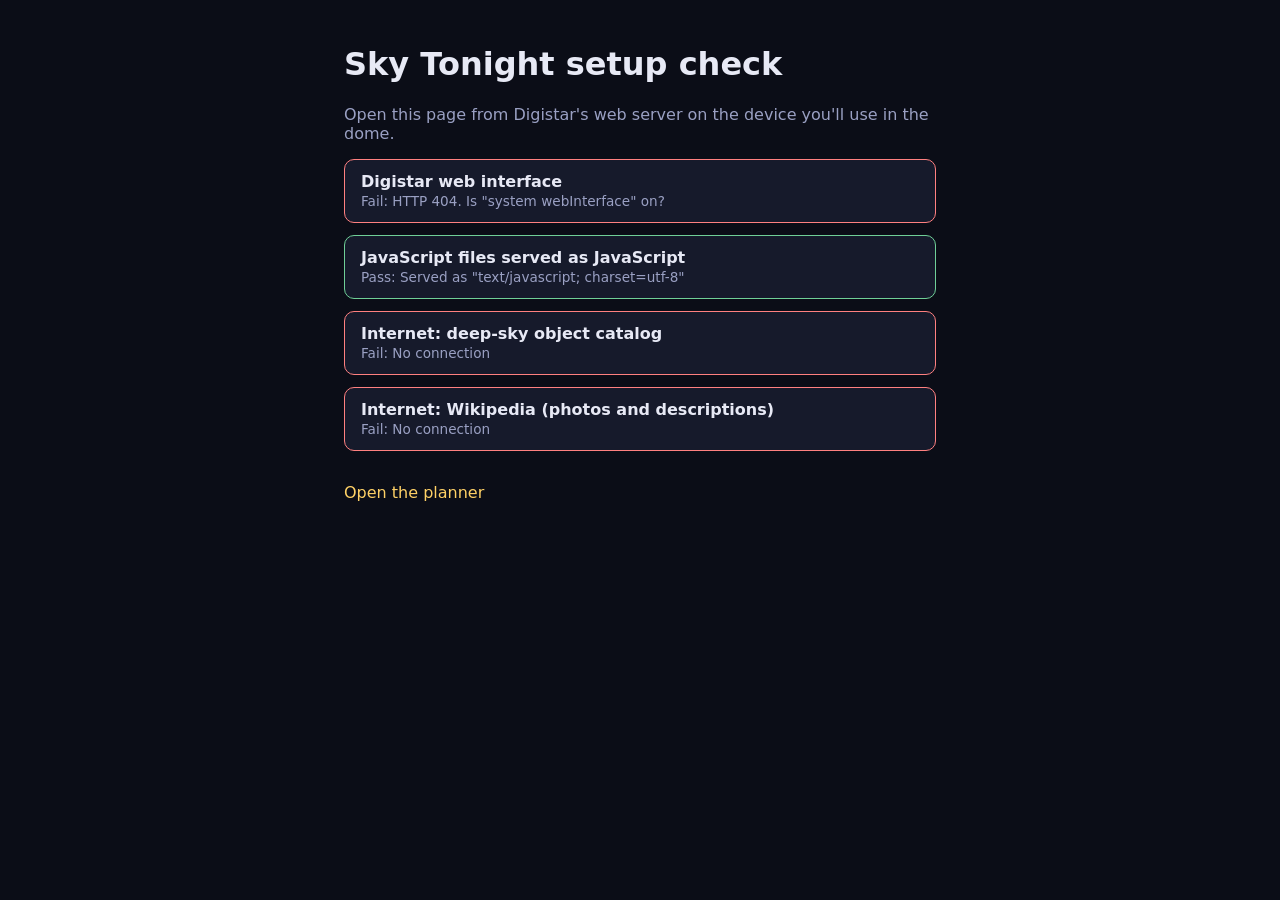
==== check.html @ 65b47d72 "feat: add digistar interfacing foundation and update render.js and style.css" ====
<!DOCTYPE html>
<html lang="en">
<head>
    <meta charset="UTF-8">
    <meta name="viewport" content="width=device-width, initial-scale=1.0">
    <title>Setup Check — Sky Tonight</title>
    <link rel="stylesheet" href="style.css">
    <style>
        .check-page { max-width: 640px; margin: 0 auto; padding: 1.5rem; }
        .check-list { list-style: none; padding: 0; display: grid; gap: 0.75rem; }
        .check-list li { background: var(--surface); border: 1px solid var(--border); border-radius: var(--radius); padding: 0.75rem 1rem; }
        .check-list strong { display: block; }
        .check-result { color: var(--text-muted); font-size: 0.85rem; }
        .is-pass { border-color: #6fcf97 !important; }
        .is-fail { border-color: #ff8080 !important; }
    </style>
</head>
<body>
    <main class="check-page">
        <h1>Sky Tonight setup check</h1>
        <p class="empty-state">Open this page from Digistar's web server on the device you'll use in the dome.</p>
        <ul id="checks" class="check-list"></ul>
        <p><a class="detail-panel__more" href="index.html">Open the planner</a></p>
    </main>

    <!-- A classic script on purpose: it has to run even if module scripts are blocked. -->
    <script>
        var checks = [
            {
                name: 'Digistar web interface',
                run: function () {
                    return fetch('/digistar/objects/eye/intensity', { cache: 'no-store' }).then(function (r) {
                        if (!r.ok) throw new Error('HTTP ' + r.status + '. Is "system webInterface" on?');
                        return 'Answering (eye intensity read successfully)';
                    });
                }
            },
            {
                name: 'JavaScript files served as JavaScript',
                run: function () {
                    return fetch('js/app.js', { cache: 'no-store' }).then(function (r) {
                        if (!r.ok) throw new Error('js/app.js not found (HTTP ' + r.status + ')');
                        var type = r.headers.get('content-type') || '(none)';
                        if (!/javascript|ecmascript/i.test(type)) {
                            throw new Error('Served as "' + type + '". Browsers won\'t run module scripts with this type, so the planner needs the bundled version.');
                        }
                        return 'Served as "' + type + '"';
                    });
                }
            },
            {
                name: 'Internet: deep-sky object catalog',
                run: function () {
                    return fetch('https://www.datastro.eu/api/explore/v2.1/catalog/datasets/deep-sky-objects/records?limit=1').then(function (r) {
                        if (!r.ok) throw new Error('HTTP ' + r.status);
                        return 'Reachable';
                    });
                }
            },
            {
                name: 'Internet: Wikipedia (photos and descriptions)',
                run: function () {
                    return fetch('https://en.wikipedia.org/api/rest_v1/page/summary/Messier_31').then(function (r) {
                        if (!r.ok) throw new Error('HTTP ' + r.status);
                        return 'Reachable';
                    });
                }
            }
        ];

        var list = document.getElementById('checks');
        checks.forEach(function (check) {
            var item = document.createElement('li');
            item.innerHTML = '<strong></strong><span class="check-result">Checking…</span>';
            item.querySelector('strong').textContent = check.name;
            list.appendChild(item);
            var result = item.querySelector('.check-result');

            check.run().then(function (message) {
                item.classList.add('is-pass');
                result.textContent = 'Pass: ' + message;
            }).catch(function (err) {
                item.classList.add('is-fail');
                result.textContent = 'Fail: ' + (err.message === 'Failed to fetch' ? 'No connection' : err.message);
            });
        });
    </script>
</body>
</html>
---- style.css ----
:root {
    --bg: #0b0d17;
    --surface: #161a2b;
    --surface-hover: #1f2440;
    --text: #e7e9f5;
    --text-muted: #9aa0c3;
    --accent: #ffd166;
    --border: #2a2f4a;
    --radius: 10px;
}

* {
    box-sizing: border-box;
}

body {
    margin: 0;
    background: var(--bg);
    color: var(--text);
    font-family: system-ui, sans-serif;
}

.app-header {
    display: flex;
    flex-wrap: wrap;
    align-items: center;
    gap: 1rem;
    padding: 1rem 1.5rem;
    border-bottom: 1px solid var(--border);
    position: sticky;
    top: 0;
    background: var(--bg);
    z-index: 10;
}

.app-header h1 {
    font-size: 1.25rem;
    margin: 0;
}

.search-form {
    display: flex;
    gap: 0.5rem;
    flex: 1 1 240px;
}

.search-form input {
    flex: 1;
}

.planner-controls {
    display: flex;
    align-items: center;
    gap: 1rem;
    font-size: 0.85rem;
    color: var(--text-muted);
}

.location-status {
    font-size: 0.8rem;
    color: var(--text-muted);
}

input,
button {
    font: inherit;
    border-radius: 6px;
    border: 1px solid var(--border);
    background: var(--surface);
    color: var(--text);
    padding: 0.4rem 0.6rem;
}

button {
    cursor: pointer;
}

button:hover,
button:focus-visible {
    background: var(--surface-hover);
}

.app-body {
    display: grid;
    grid-template-columns: 1fr 320px;
    gap: 1rem;
    padding: 1rem 1.5rem;
}

.tabs {
    grid-column: 1 / -1;
    display: flex;
    gap: 0.5rem;
}

.tab {
    background: none;
    border: none;
    padding: 0.5rem 0.75rem;
    color: var(--text-muted);
}

.tab.is-active {
    color: var(--text);
    border-bottom: 2px solid var(--accent);
    border-radius: 0;
}

.filters {
    grid-column: 1 / -1;
    display: flex;
    flex-wrap: wrap;
    align-items: end;
    gap: 1rem;
    padding: 0.75rem;
    background: var(--surface);
    border: 1px solid var(--border);
    border-radius: var(--radius);
    font-size: 0.85rem;
    color: var(--text-muted);
}

.filters label {
    display: flex;
    flex-direction: column;
    gap: 0.25rem;
}

.filters__checkbox {
    flex-direction: row !important;
    align-items: center;
    gap: 0.4rem !important;
}

.filters input[type="number"] {
    width: 5rem;
}

.filters[hidden] {
    display: none;
}

.results-column {
    display: flex;
    flex-direction: column;
    gap: 1rem;
    min-width: 0;
}

.pagination {
    display: flex;
    align-items: center;
    justify-content: center;
    gap: 1rem;
    font-size: 0.85rem;
    color: var(--text-muted);
}

.pagination button:disabled {
    opacity: 0.4;
    cursor: default;
}

.pagination button:disabled:hover {
    background: var(--surface);
}

.pagination[hidden] {
    display: none;
}

.object-grid,
.saved-list {
    display: grid;
    gap: 1rem;
    align-content: start;
    list-style: none;
    margin: 0;
    padding: 0;
    min-height: 200px;
}

.object-grid {
    grid-template-columns: repeat(4, 1fr);
}

.saved-list {
    grid-template-columns: repeat(auto-fill, minmax(280px, 1fr));
}

.object-grid[hidden],
.saved-list[hidden] {
    display: none;
}

.object-grid.is-loading::after {
    content: "Loading...";
    color: var(--text-muted);
}

.object-grid.has-error {
    display: block;
}

.error-state {
    color: #ff8080;
}

.empty-state {
    color: var(--text-muted);
}

.object-card {
    position: relative;
    background: var(--surface);
    border: 1px solid var(--border);
    border-radius: var(--radius);
    padding: 1rem;
    cursor: pointer;
    transition: transform 0.15s ease, border-color 0.15s ease;
}

.object-card:hover,
.object-card:focus-visible {
    transform: translateY(-2px);
    border-color: var(--accent);
    outline: none;
}

.object-card.is-favorite {
    border-color: var(--accent);
}

.object-card__name {
    margin: 0 0 0.25rem;
    font-size: 1rem;
}

.object-card__type,
.object-card__mag {
    margin: 0;
    font-size: 0.8rem;
    color: var(--text-muted);
}

.object-card__equipment {
    margin: 0.35rem 0 0;
    font-size: 0.75rem;
    color: var(--accent);
}

.favorite-toggle {
    position: absolute;
    top: 0.5rem;
    right: 0.5rem;
    background: none;
    border: none;
    color: var(--text-muted);
    font-size: 1.1rem;
    padding: 0;
}

.object-card.is-favorite .favorite-toggle,
.favorite-toggle[aria-pressed="true"] {
    color: var(--accent);
}

.detail-panel {
    background: var(--surface);
    border: 1px solid var(--border);
    border-radius: var(--radius);
    padding: 1rem;
    height: fit-content;
    opacity: 0;
    transform: translateX(8px);
    transition: opacity 0.2s ease, transform 0.2s ease;
}

.detail-panel.is-open {
    opacity: 1;
    transform: translateX(0);
}

.detail-panel__attrs {
    display: grid;
    grid-template-columns: 1fr;
    gap: 0.6rem;
    font-size: 0.9rem;
}

.detail-panel__attrs dt {
    color: var(--text-muted);
    font-size: 0.75rem;
    text-transform: uppercase;
    letter-spacing: 0.04em;
}

.detail-panel__attrs dd {
    margin: 0.1rem 0 0;
    white-space: nowrap;
}

.detail-panel__close {
    float: right;
    background: none;
    border: none;
    color: var(--text-muted);
    font-size: 1.1rem;
}

.detail-panel__more {
    display: inline-block;
    margin-top: 1rem;
    color: var(--accent);
    text-decoration: none;
}

.detail-panel__more:hover,
.detail-panel__more:focus-visible {
    text-decoration: underline;
}

.back-link {
    color: var(--text-muted);
    text-decoration: none;
}

.back-link:hover,
.back-link:focus-visible {
    color: var(--text);
}

.object-page {
    max-width: 1040px;
    margin: 0 auto;
    padding: 1.5rem;
}

.object-page__layout {
    display: grid;
    grid-template-columns: 1fr 320px;
    gap: 1rem;
    align-items: start;
}

.object-page__content {
    background: var(--surface);
    border: 1px solid var(--border);
    border-radius: var(--radius);
    padding: 1.5rem;
}

.object-page__image {
    display: block;
    width: 100%;
    max-height: 360px;
    object-fit: cover;
    border-radius: var(--radius);
    margin-bottom: 1rem;
}

.object-page__extract {
    color: var(--text-muted);
    line-height: 1.5;
}

.observing-guide {
    background: var(--surface);
    border: 1px solid var(--accent);
    border-radius: var(--radius);
    padding: 1.5rem;
}

.observing-guide h2 {
    margin-top: 0;
    font-size: 1.1rem;
}

.observing-guide__disclaimer {
    color: var(--text-muted);
    font-size: 0.8rem;
    line-height: 1.4;
    margin-top: -0.25rem;
}

@media (max-width: 720px) {
    .object-page__layout {
        grid-template-columns: 1fr;
    }
}

@media (max-width: 900px) {
    .object-grid {
        grid-template-columns: repeat(2, 1fr);
    }
}

@media (max-width: 720px) {
    .app-body {
        grid-template-columns: 1fr;
    }

    .detail-panel {
        position: fixed;
        inset: auto 0 0 0;
        border-radius: var(--radius) var(--radius) 0 0;
        max-height: 70vh;
        overflow-y: auto;
    }
}

@media (max-width: 480px) {
    .object-grid {
        grid-template-columns: 1fr;
    }
}

/* Dome control (js/digistar.js) — only visible when served by relay/server.mjs */
.dome-control {
    display: flex;
    flex-wrap: wrap;
    align-items: center;
    gap: 0.6rem;
    margin-top: 1rem;
}

.dome-control[hidden] {
    display: none;
}

.dome-button {
    border-color: var(--accent);
    color: var(--accent);
}

.dome-button--secondary {
    border-color: var(--border);
    color: var(--text-muted);
}

.dome-button:disabled {
    opacity: 0.6;
    cursor: progress;
}

.dome-control__status {
    font-size: 0.8rem;
    color: var(--text-muted);
}

.dome-control__status.is-error {
    color: #ff8080;
}
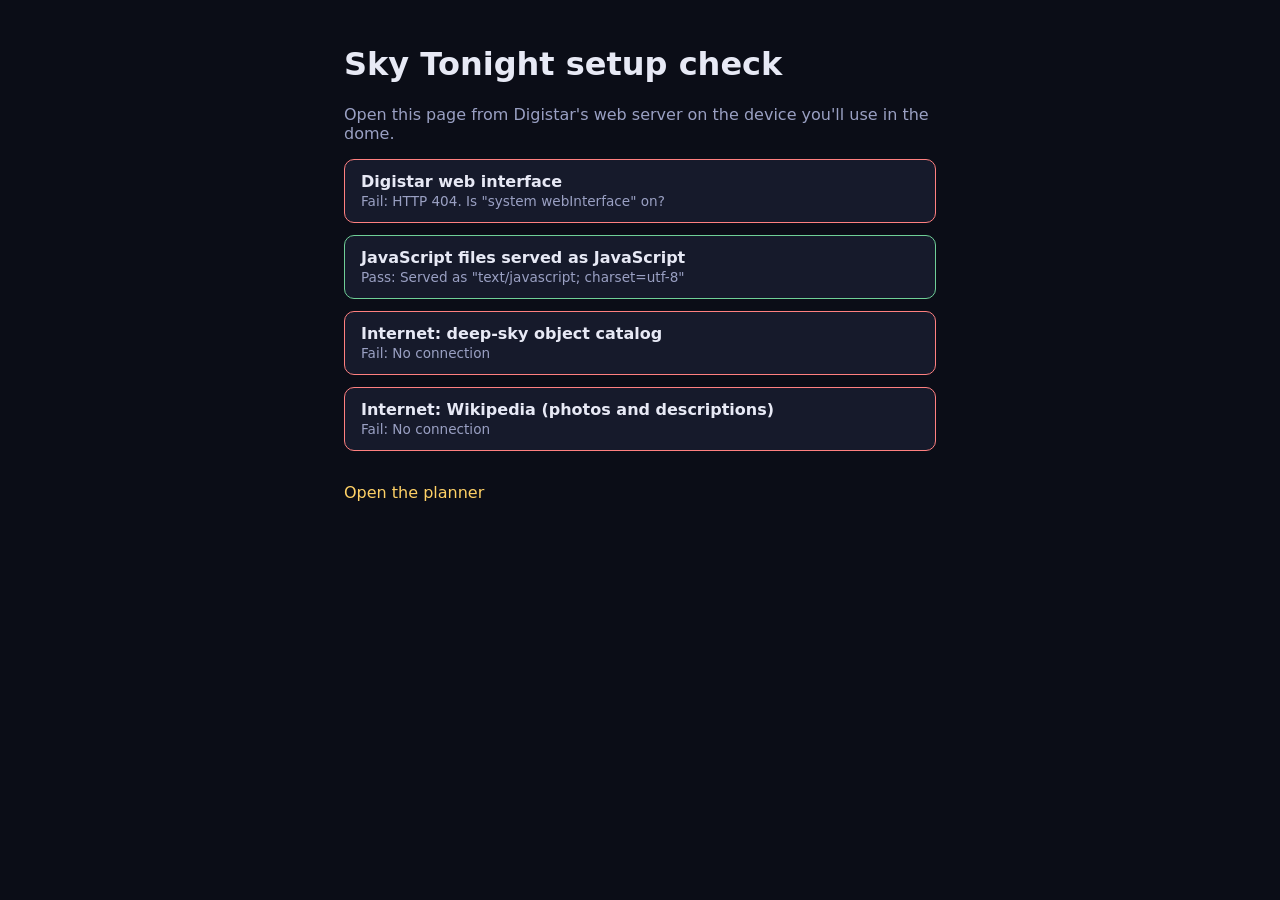
==== commit aaef6d28: "Replace every non-ASCII UI character with an ASCII equivalent Confirmed on a newer Digistar release:" ====
--- a/check.html
+++ b/check.html
@@ -3,7 +3,7 @@
 <head>
     <meta charset="UTF-8">
     <meta name="viewport" content="width=device-width, initial-scale=1.0">
-    <title>Setup Check — Sky Tonight</title>
+    <title>Setup Check - Sky Tonight</title>
     <link rel="stylesheet" href="style.css">
     <style>
         .check-page { max-width: 640px; margin: 0 auto; padding: 1.5rem; }
@@ -71,7 +71,7 @@
         var list = document.getElementById('checks');
         checks.forEach(function (check) {
             var item = document.createElement('li');
-            item.innerHTML = '<strong></strong><span class="check-result">Checking…</span>';
+            item.innerHTML = '<strong></strong><span class="check-result">Checking...</span>';
             item.querySelector('strong').textContent = check.name;
             list.appendChild(item);
             var result = item.querySelector('.check-result');
--- a/style.css
+++ b/style.css
@@ -7,6 +7,16 @@
     --accent: #ffd166;
     --border: #2a2f4a;
     --radius: 10px;
+    /* One color per line on the Plan scheduler (sunset/sunrise/civil-twilight, plus the
+       per-row horizon reference), each paired with its own pattern so every line is
+       distinguishable by color AND shape, not color alone. Shared between .scheduler's
+       own lines and .scheduler__legend's key, which is a sibling rather than a
+       descendant of it, so these live at :root rather than scoped to .scheduler. */
+    --sun-sunset: #ff8a5c;
+    --sun-sunrise: #ffb703;
+    --sun-civil-dusk: #5c8dff;
+    --sun-civil-dawn: #4fd1c5;
+    --sun-horizon: var(--text-muted);
 }
 
 * {
@@ -61,7 +71,25 @@
     color: var(--text-muted);
 }
 
+/* Site-wide text size (see js/fontSize.js) - scales the root font size, so every
+   rem-based size elsewhere in this file grows or shrinks along with it. */
+.font-size-controls {
+    display: flex;
+    gap: 0.25rem;
+}
+
+.font-size-controls button {
+    padding: 0.3rem 0.5rem;
+    font-size: 0.85rem;
+    line-height: 1;
+}
+
+#font-size-decrease {
+    font-size: 0.7rem;
+}
+
 input,
+select,
 button {
     font: inherit;
     border-radius: 6px;
@@ -71,6 +99,13 @@
     padding: 0.4rem 0.6rem;
 }
 
+input:disabled,
+select:disabled,
+button:disabled {
+    opacity: 0.5;
+    cursor: not-allowed;
+}
+
 button {
     cursor: pointer;
 }
@@ -85,6 +120,13 @@
     grid-template-columns: 1fr 320px;
     gap: 1rem;
     padding: 1rem 1.5rem;
+    transition: grid-template-columns 0.2s ease;
+}
+
+/* Detail panel minimized to a narrow strip (see .detail-panel__minimize in js/render.js)
+   - the results column reclaims the freed space automatically since it's the "1fr" track. */
+.app-body.detail-panel-minimized {
+    grid-template-columns: 1fr 2.5rem;
 }
 
 .tabs {
@@ -126,17 +168,35 @@
     gap: 0.25rem;
 }
 
-.filters__checkbox {
-    flex-direction: row !important;
-    align-items: center;
-    gap: 0.4rem !important;
-}
-
 .filters input[type="number"] {
     width: 5rem;
 }
 
 .filters[hidden] {
+    display: none;
+}
+
+.saved-list-toolbar {
+    grid-column: 1 / -1;
+    display: flex;
+    flex-wrap: wrap;
+    align-items: end;
+    gap: 1rem;
+    padding: 0.75rem;
+    background: var(--surface);
+    border: 1px solid var(--border);
+    border-radius: var(--radius);
+    font-size: 0.85rem;
+    color: var(--text-muted);
+}
+
+.saved-list-toolbar label {
+    display: flex;
+    flex-direction: column;
+    gap: 0.25rem;
+}
+
+.saved-list-toolbar[hidden] {
     display: none;
 }
 
@@ -249,6 +309,28 @@
     color: var(--accent);
 }
 
+/* A small glyph for the object's type (galaxy, cluster, nebula, ...), tucked into the
+   card's otherwise-empty lower-right corner - see js/typeIcons.js for the glyph set and
+   which raw type codes share one. Muted and low-opacity so it reads as a supporting
+   detail, not competing with the card's text; decorative (the text type label already
+   says the same thing), so it's inert to pointer/click handling. */
+.object-card__type-icon {
+    position: absolute;
+    right: 0.75rem;
+    bottom: 0.6rem;
+    width: 40px;
+    height: 40px;
+    color: var(--text-muted);
+    opacity: 0.55;
+    pointer-events: none;
+}
+
+.object-card__type-icon svg {
+    width: 100%;
+    height: 100%;
+    display: block;
+}
+
 .favorite-toggle {
     position: absolute;
     top: 0.5rem;
@@ -263,6 +345,452 @@
 .object-card.is-favorite .favorite-toggle,
 .favorite-toggle[aria-pressed="true"] {
     color: var(--accent);
+}
+
+.plan-list {
+    grid-column: 1 / -1;
+    min-height: 200px;
+}
+
+.plan-list[hidden] {
+    display: none;
+}
+
+.plan-list__not-visible {
+    margin-top: 1rem;
+    font-size: 0.85rem;
+    color: var(--text-muted);
+}
+
+.scheduler {
+    --scheduler-label-width: 9rem;
+    --scheduler-gutter: 0.75rem;
+    --scheduler-reset-width: 1.5rem;
+    position: relative;
+    display: flex;
+    flex-direction: column;
+    gap: 0.35rem;
+}
+
+/* A row of sunset/sunrise/civil-twilight time flags, reserved at a fixed height (rather
+   than floating up from their lines in the body below) so two close ones can stack into
+   tiers without ever growing into whatever is above the scheduler. Only rendered when at
+   least one of those crossings falls within the timeline. */
+.scheduler__sun-labels {
+    display: flex;
+    align-items: flex-end;
+    gap: var(--scheduler-gutter);
+}
+
+.scheduler__sun-labels-track {
+    position: relative;
+    flex: 1 1 auto;
+    height: 2.1rem;
+    margin-right: calc(var(--scheduler-reset-width) + var(--scheduler-gutter));
+}
+
+.scheduler__ruler {
+    display: flex;
+    align-items: center;
+    gap: var(--scheduler-gutter);
+    font-size: 0.7rem;
+    color: var(--text-muted);
+}
+
+.scheduler__label-spacer {
+    flex: 0 0 var(--scheduler-label-width);
+}
+
+.scheduler__ruler-track {
+    position: relative;
+    flex: 1 1 auto;
+    height: 1.6rem;
+    margin-right: calc(var(--scheduler-reset-width) + var(--scheduler-gutter));
+}
+
+/* Every hour gets a mark, bottom-anchored so they all sit flush with the gridlines
+   starting just below; a labeled one (see MAX_LABELED_TICKS in scheduler.js) also gets
+   a time above it and a taller mark, so the labeled ticks read as the "major" ones. */
+.scheduler__tick {
+    position: absolute;
+    bottom: 0;
+    display: flex;
+    flex-direction: column;
+    align-items: center;
+    transform: translateX(-50%);
+}
+
+.scheduler__tick-label {
+    margin-bottom: 0.2rem;
+    white-space: nowrap;
+}
+
+.scheduler__tick-mark {
+    width: 1px;
+    height: 0.3rem;
+    background: var(--border);
+}
+
+.scheduler__tick--labeled .scheduler__tick-mark {
+    height: 0.6rem;
+    background: var(--text-muted);
+}
+
+.scheduler__body {
+    position: relative;
+    margin-top: 1rem;
+}
+
+/* Lines sit behind the row list (see z-index on .scheduler__rows), spanning its full
+   height in one overlay so they run continuously through every row's track instead of
+   resetting at each row's own edges - the insets match the label/reset columns so the
+   lines land at the same x-position as the ruler's own ticks above them. */
+.scheduler__gridlines {
+    position: absolute;
+    top: 0;
+    bottom: 0;
+    left: calc(var(--scheduler-label-width) + var(--scheduler-gutter));
+    right: calc(var(--scheduler-reset-width) + var(--scheduler-gutter));
+    pointer-events: none;
+}
+
+.scheduler__gridline {
+    position: absolute;
+    top: 0;
+    bottom: 0;
+    width: 1px;
+    background: var(--border);
+}
+
+/* Sunset/sunrise/civil-twilight markers, spanning the *entire* .scheduler (its nearest
+   positioned ancestor - see "position: relative" above), not just the row list, so each
+   line visibly runs from its flag in .scheduler__sun-labels down through the ruler and
+   every row. Each row also gets its own copies of these spans appended straight into its
+   track (see renderRow() in js/scheduler.js), since this overlay alone would otherwise
+   only show through the gaps between rows - a track's own background covers it there. */
+.scheduler__sun-marks {
+    position: absolute;
+    top: 0;
+    bottom: 0;
+    left: calc(var(--scheduler-label-width) + var(--scheduler-gutter));
+    right: calc(var(--scheduler-reset-width) + var(--scheduler-gutter));
+    pointer-events: none;
+}
+
+.scheduler__sun-mark {
+    position: absolute;
+    top: 0;
+    bottom: 0;
+    width: 2px;
+    transform: translateX(-50%);
+    pointer-events: none;
+}
+
+/* Only set on the full-height overlay's spans (see `trimToLabels` in buildSunMarkSpans(),
+   js/scheduler.js), not a row's own copy. Without this, "top: 0" above puts every line's
+   top edge at the very top of .scheduler__sun-labels-track - well above a tier0 label's
+   own text, which sits at the *bottom* of that track. These stop each line ~5px below
+   its own flag's text instead: track height (2.1rem) minus how far up that tier's label
+   sits (0 for tier0, 1.05rem for tier1 - see .scheduler__sun-mark-label--tier1), plus the
+   5px gap. */
+.scheduler__sun-mark--tier0 {
+    top: calc(2.1rem + 5px);
+}
+
+.scheduler__sun-mark--tier1 {
+    top: calc(2.1rem - 1.05rem + 5px);
+}
+
+/* Each line gets its own color AND its own repeating pattern (solid/dashed/dotted/
+   dash-dot), so no two are distinguishable by color alone - see the matching
+   .scheduler__legend-swatch--* rules below, which reuse the same patterns as a key. */
+.scheduler__sun-mark--sunset {
+    background: var(--sun-sunset);
+}
+
+.scheduler__sun-mark--sunrise {
+    background-image: repeating-linear-gradient(to bottom, var(--sun-sunrise) 0 6px, transparent 6px 10px);
+}
+
+.scheduler__sun-mark--civil-dusk {
+    background-image: repeating-linear-gradient(to bottom, var(--sun-civil-dusk) 0 2px, transparent 2px 5px);
+}
+
+.scheduler__sun-mark--civil-dawn {
+    background-image: repeating-linear-gradient(
+        to bottom,
+        var(--sun-civil-dawn) 0 6px, transparent 6px 9px,
+        var(--sun-civil-dawn) 9px 11px, transparent 11px 14px
+    );
+}
+
+/* Anchored to the bottom of the fixed-height .scheduler__sun-labels-track (see
+   renderSunLabelsRow in js/scheduler.js), with tier1 stacked above tier0, so neither can
+   ever grow past that track's own reserved space into content further up the page. */
+.scheduler__sun-mark-label {
+    position: absolute;
+    bottom: 0;
+    transform: translateX(-50%);
+    font-size: 0.65rem;
+    line-height: 1;
+    white-space: nowrap;
+}
+
+.scheduler__sun-mark-label--tier1 {
+    bottom: 1.05rem;
+}
+
+.scheduler__sun-mark-label--sunset { color: var(--sun-sunset); }
+.scheduler__sun-mark-label--sunrise { color: var(--sun-sunrise); }
+.scheduler__sun-mark-label--civil-dusk { color: var(--sun-civil-dusk); }
+.scheduler__sun-mark-label--civil-dawn { color: var(--sun-civil-dawn); }
+
+.scheduler__rows {
+    position: relative;
+    z-index: 1;
+    list-style: none;
+    margin: 0;
+    padding: 0;
+    display: flex;
+    flex-direction: column;
+    gap: 1.2rem;
+}
+
+.scheduler__row {
+    display: flex;
+    align-items: center;
+    gap: var(--scheduler-gutter);
+}
+
+.scheduler__label {
+    flex: 0 0 var(--scheduler-label-width);
+    overflow: hidden;
+    text-overflow: ellipsis;
+    white-space: nowrap;
+    text-align: left;
+    background: none;
+    border: none;
+    color: var(--text);
+    font-size: 0.85rem;
+    padding: 0;
+    cursor: pointer;
+}
+
+.scheduler__label:hover,
+.scheduler__label:focus-visible {
+    color: var(--accent);
+    outline: none;
+}
+
+.scheduler__track {
+    position: relative;
+    flex: 1 1 auto;
+    height: 3.375rem;
+    background: var(--surface);
+    border: 1px solid var(--border);
+    border-radius: 6px;
+}
+
+/* Everything that needs clipping to the track's rounded corners (the altitude graph,
+   sun-mark lines, ghost, and bar) lives in here rather than directly in .scheduler__track
+   - .scheduler__bar-label is a sibling of this instead, so it can sit just above the
+   track without this wrapper's own overflow:hidden cutting it off. */
+.scheduler__track-content {
+    position: absolute;
+    top: 0;
+    right: 0;
+    bottom: 0;
+    left: 0;
+    border-radius: 6px;
+    overflow: hidden;
+}
+
+/* The object's altitude-over-time curve, filling the track as a backdrop behind the
+   ghost and the draggable bar (both given translucent backgrounds below so it still
+   reads through them). Scaled to a fixed, shared -20°-to-90° range rather than each
+   row's own min/max, so curve height is directly comparable row to row - see
+   renderAltitudeGraph() in js/scheduler.js. */
+.scheduler__altitude {
+    position: absolute;
+    top: 0;
+    left: 0;
+    width: 100%;
+    height: 100%;
+    display: block;
+    pointer-events: none;
+}
+
+.scheduler__altitude-area {
+    fill: rgba(255, 209, 102, 0.16);
+}
+
+.scheduler__altitude-line {
+    fill: none;
+    stroke: rgba(255, 209, 102, 0.5);
+    stroke-width: 1.5;
+    vector-effect: non-scaling-stroke;
+}
+
+/* The 0° reference line within each row's own altitude graph - part of the same line
+   "language" as the sunset/sunrise/civil-twilight markers (see the legend), so it gets
+   its own distinct fine-dotted pattern and the shared --sun-horizon color. */
+.scheduler__altitude-horizon {
+    stroke: var(--sun-horizon);
+    stroke-width: 1;
+    stroke-dasharray: 1 2;
+    opacity: 0.7;
+    vector-effect: non-scaling-stroke;
+}
+
+.scheduler__ghost {
+    position: absolute;
+    top: 0;
+    bottom: 0;
+    background: rgba(255, 255, 255, 0.06);
+    border-radius: 6px;
+    pointer-events: none;
+}
+
+.scheduler__bar {
+    position: absolute;
+    top: 0.25rem;
+    bottom: 0.25rem;
+    display: flex;
+    align-items: center;
+    background: rgba(31, 36, 64, 0.55);
+    border: 1px solid var(--accent);
+    border-radius: 6px;
+    min-width: 1.25rem;
+    cursor: grab;
+    touch-action: none;
+}
+
+.scheduler__bar:active {
+    cursor: grabbing;
+}
+
+.scheduler__bar:focus-visible {
+    outline: 2px solid var(--text);
+    outline-offset: 1px;
+}
+
+/* Positioned by JS (applyTimes() in js/scheduler.js) to track the bar's horizontal
+   midpoint as it's dragged; "bottom" anchors it just above the track - a direct child of
+   .scheduler__track, not of .scheduler__bar, so it isn't clipped by the track's own
+   rounded-corner overflow (see .scheduler__track-content). */
+.scheduler__bar-label {
+    position: absolute;
+    bottom: calc(100% + 2px);
+    transform: translateX(-50%);
+    background: var(--bg);
+    border: 1px solid var(--border);
+    border-radius: 4px;
+    padding: 0.05rem 0.35rem;
+    font-size: 0.75rem;
+    color: var(--text);
+    white-space: nowrap;
+    pointer-events: none;
+}
+
+.scheduler__handle {
+    flex: 0 0 0.6rem;
+    align-self: stretch;
+    background: var(--accent);
+    border: none;
+    padding: 0;
+    cursor: ew-resize;
+    touch-action: none;
+}
+
+.scheduler__handle--start {
+    margin-right: auto;
+    border-radius: 6px 0 0 6px;
+}
+
+.scheduler__handle--end {
+    margin-left: auto;
+    border-radius: 0 6px 6px 0;
+}
+
+.scheduler__handle:focus-visible {
+    outline: 2px solid var(--text);
+    outline-offset: 1px;
+}
+
+.scheduler__reset {
+    flex: 0 0 var(--scheduler-reset-width);
+    background: none;
+    border: none;
+    color: var(--text-muted);
+    font-size: 1rem;
+    padding: 0;
+    cursor: pointer;
+}
+
+/* Stays a flex item (keeping its reserved width) even when hidden, rather than
+   "display: none" collapsing it out of the row - otherwise .scheduler__track's
+   "flex: 1 1 auto" would grow to fill the reclaimed space the instant a drag makes the
+   reset button appear, visibly resizing/rescaling the bar and altitude graph mid-use. */
+.scheduler__reset[hidden] {
+    display: block;
+    visibility: hidden;
+    pointer-events: none;
+}
+
+.scheduler__reset:hover,
+.scheduler__reset:focus-visible {
+    color: var(--accent);
+    outline: none;
+}
+
+/* Key for every line used on the scheduler - see renderLegend() in js/scheduler.js.
+   Each swatch reuses the exact same background pattern as the real line (just oriented
+   horizontally instead of vertically), so the key can never drift out of sync with how
+   the lines actually render. */
+.scheduler__legend {
+    margin-top: 1rem;
+    border-collapse: collapse;
+    font-size: 0.75rem;
+    color: var(--text-muted);
+}
+
+.scheduler__legend td {
+    padding: 0.2rem 0.5rem 0.2rem 0;
+    vertical-align: middle;
+}
+
+.scheduler__legend-swatch-cell {
+    width: 1.75rem;
+}
+
+.scheduler__legend-swatch {
+    display: inline-block;
+    width: 1.75rem;
+    height: 0.4rem;
+}
+
+.scheduler__legend-swatch--sunset {
+    background: var(--sun-sunset);
+}
+
+.scheduler__legend-swatch--sunrise {
+    background-image: repeating-linear-gradient(to right, var(--sun-sunrise) 0 6px, transparent 6px 10px);
+}
+
+.scheduler__legend-swatch--civil-dusk {
+    background-image: repeating-linear-gradient(to right, var(--sun-civil-dusk) 0 2px, transparent 2px 5px);
+}
+
+.scheduler__legend-swatch--civil-dawn {
+    background-image: repeating-linear-gradient(
+        to right,
+        var(--sun-civil-dawn) 0 6px, transparent 6px 9px,
+        var(--sun-civil-dawn) 9px 11px, transparent 11px 14px
+    );
+}
+
+.scheduler__legend-swatch--horizon {
+    background-image: repeating-linear-gradient(to right, var(--sun-horizon) 0 1px, transparent 1px 3px);
 }
 
 .detail-panel {
@@ -274,11 +802,48 @@
     opacity: 0;
     transform: translateX(8px);
     transition: opacity 0.2s ease, transform 0.2s ease;
+    overflow: hidden;
 }
 
 .detail-panel.is-open {
     opacity: 1;
     transform: translateX(0);
+}
+
+/* Collapsed to a narrow strip along the side of the screen - see .app-body.detail-panel-
+   minimized, which shrinks the grid column this panel sits in so the results column can
+   reclaim the freed space. Everything but the toolbar and a vertical object name hides. */
+.detail-panel.is-minimized {
+    padding: 0.75rem 0.25rem;
+    display: flex;
+    flex-direction: column;
+    align-items: center;
+    gap: 0.5rem;
+}
+
+.detail-panel.is-minimized .detail-panel__attrs,
+.detail-panel.is-minimized .detail-panel__more,
+.detail-panel.is-minimized .dome-control {
+    display: none;
+}
+
+.detail-panel.is-minimized h2 {
+    writing-mode: vertical-rl;
+    text-orientation: mixed;
+    margin: 0;
+    font-size: 0.95rem;
+    white-space: nowrap;
+}
+
+.detail-panel__toolbar {
+    display: flex;
+    justify-content: flex-end;
+    gap: 0.35rem;
+}
+
+.detail-panel.is-minimized .detail-panel__toolbar {
+    flex-direction: column;
+    align-items: center;
 }
 
 .detail-panel__attrs {
@@ -300,12 +865,23 @@
     white-space: nowrap;
 }
 
-.detail-panel__close {
-    float: right;
+.detail-panel__close,
+.detail-panel__minimize {
     background: none;
     border: none;
     color: var(--text-muted);
     font-size: 1.1rem;
+    line-height: 1;
+    padding: 0.1rem 0.3rem;
+    cursor: pointer;
+}
+
+.detail-panel__close:hover,
+.detail-panel__close:focus-visible,
+.detail-panel__minimize:hover,
+.detail-panel__minimize:focus-visible {
+    color: var(--accent);
+    outline: none;
 }
 
 .detail-panel__more {
@@ -328,6 +904,17 @@
 .back-link:hover,
 .back-link:focus-visible {
     color: var(--text);
+}
+
+.how-to-link {
+    color: var(--accent);
+    text-decoration: none;
+    font-size: 0.85rem;
+}
+
+.how-to-link:hover,
+.how-to-link:focus-visible {
+    text-decoration: underline;
 }
 
 .object-page {
@@ -376,11 +963,77 @@
     font-size: 1.1rem;
 }
 
+.observing-guide__warning {
+    color: #ff8080;
+    border-left: 3px solid #ff8080;
+    padding-left: 0.6rem;
+    font-size: 0.9rem;
+    line-height: 1.4;
+}
+
 .observing-guide__disclaimer {
     color: var(--text-muted);
     font-size: 0.8rem;
     line-height: 1.4;
     margin-top: -0.25rem;
+}
+
+.how-to-page {
+    max-width: 760px;
+}
+
+.how-to-intro {
+    color: var(--text-muted);
+    line-height: 1.5;
+}
+
+.how-to-intro a {
+    color: var(--accent);
+}
+
+.how-to-steps {
+    list-style: none;
+    counter-reset: how-to-step;
+    margin: 0;
+    padding: 0;
+    display: flex;
+    flex-direction: column;
+    gap: 1.25rem;
+}
+
+.how-to-steps li {
+    counter-increment: how-to-step;
+    padding-left: 2.75rem;
+    position: relative;
+}
+
+.how-to-steps li::before {
+    content: counter(how-to-step);
+    position: absolute;
+    left: 0;
+    top: 0;
+    width: 1.9rem;
+    height: 1.9rem;
+    border-radius: 50%;
+    background: var(--surface-hover);
+    border: 1px solid var(--accent);
+    color: var(--accent);
+    display: flex;
+    align-items: center;
+    justify-content: center;
+    font-weight: 600;
+    font-size: 0.9rem;
+}
+
+.how-to-steps h2 {
+    margin: 0 0 0.3rem;
+    font-size: 1.05rem;
+}
+
+.how-to-steps p {
+    margin: 0;
+    color: var(--text-muted);
+    line-height: 1.5;
 }
 
 @media (max-width: 720px) {
@@ -402,11 +1055,19 @@
 
     .detail-panel {
         position: fixed;
-        inset: auto 0 0 0;
+        top: auto;
+        right: 0;
+        bottom: 0;
+        left: 0;
         border-radius: var(--radius) var(--radius) 0 0;
         max-height: 70vh;
         overflow-y: auto;
     }
+
+    /* The bottom-sheet layout has no "side of the screen" to minimize to. */
+    .detail-panel__minimize {
+        display: none;
+    }
 }
 
 @media (max-width: 480px) {
